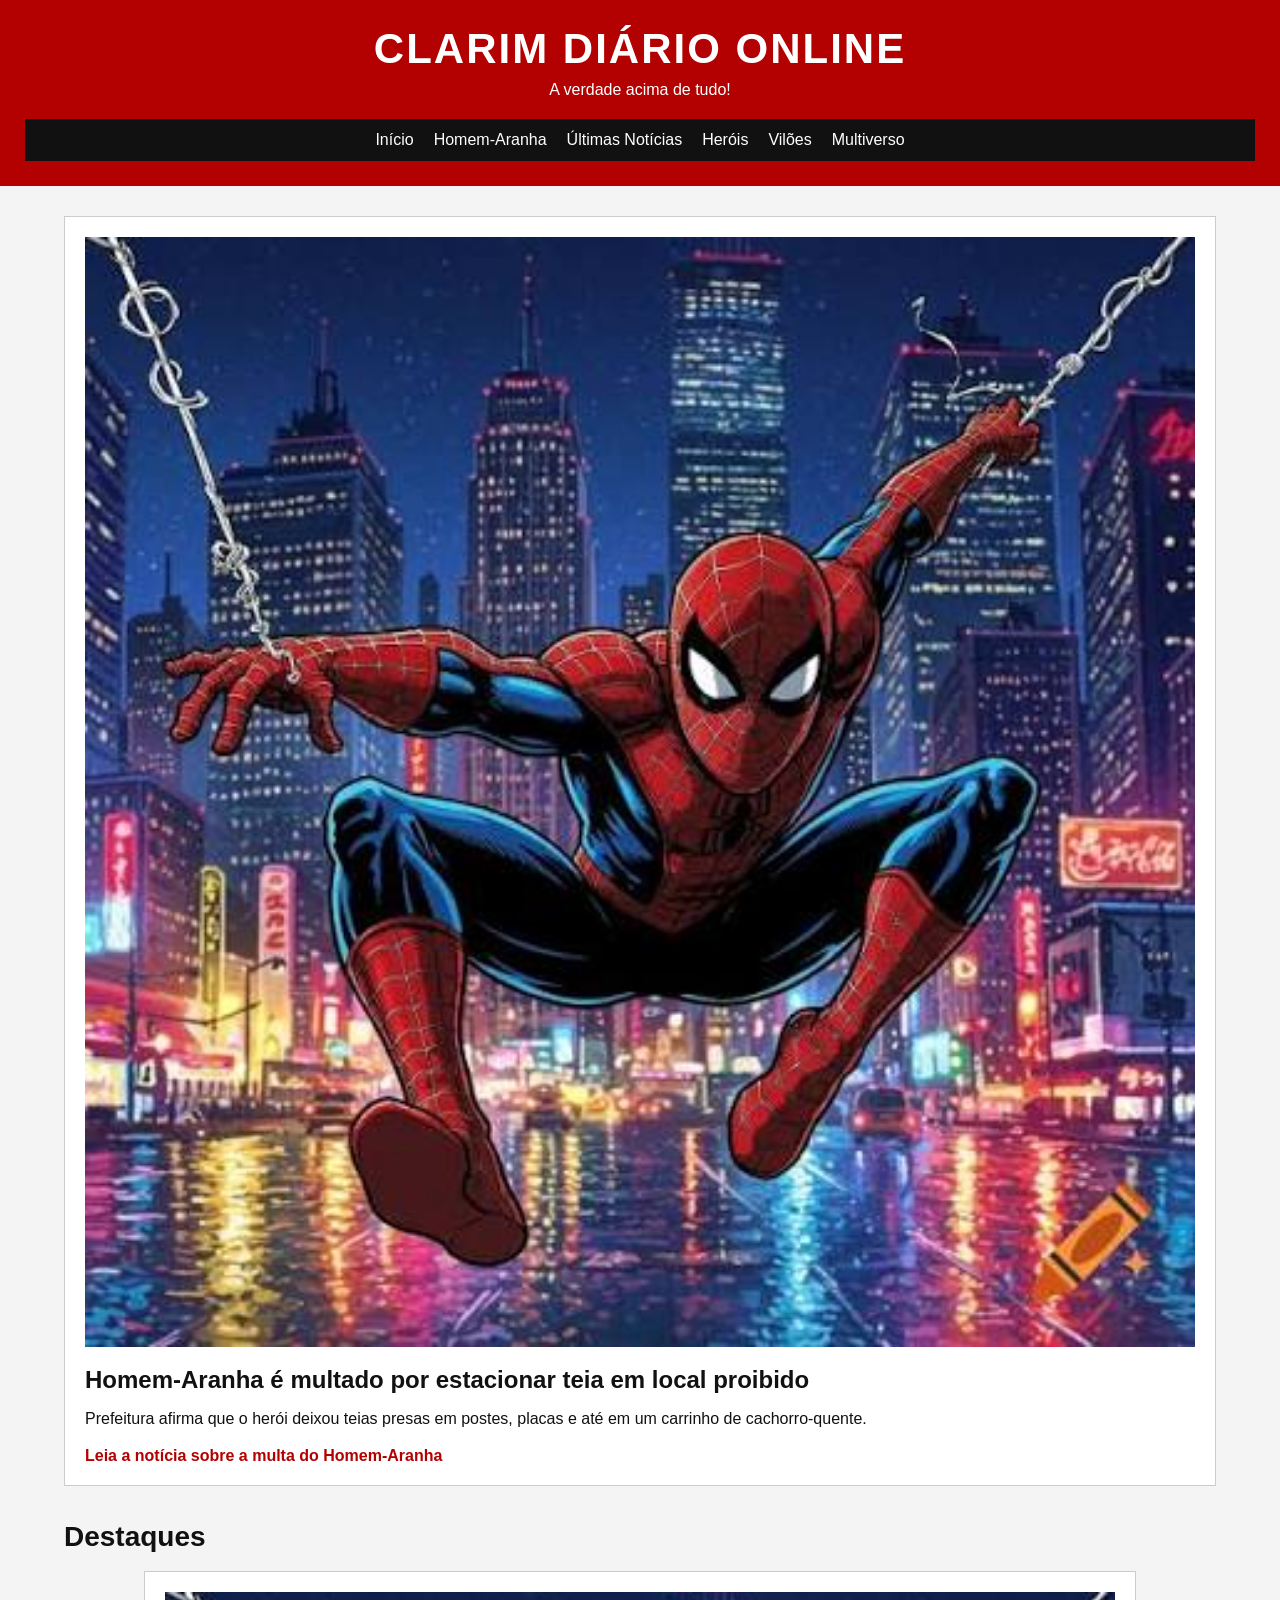
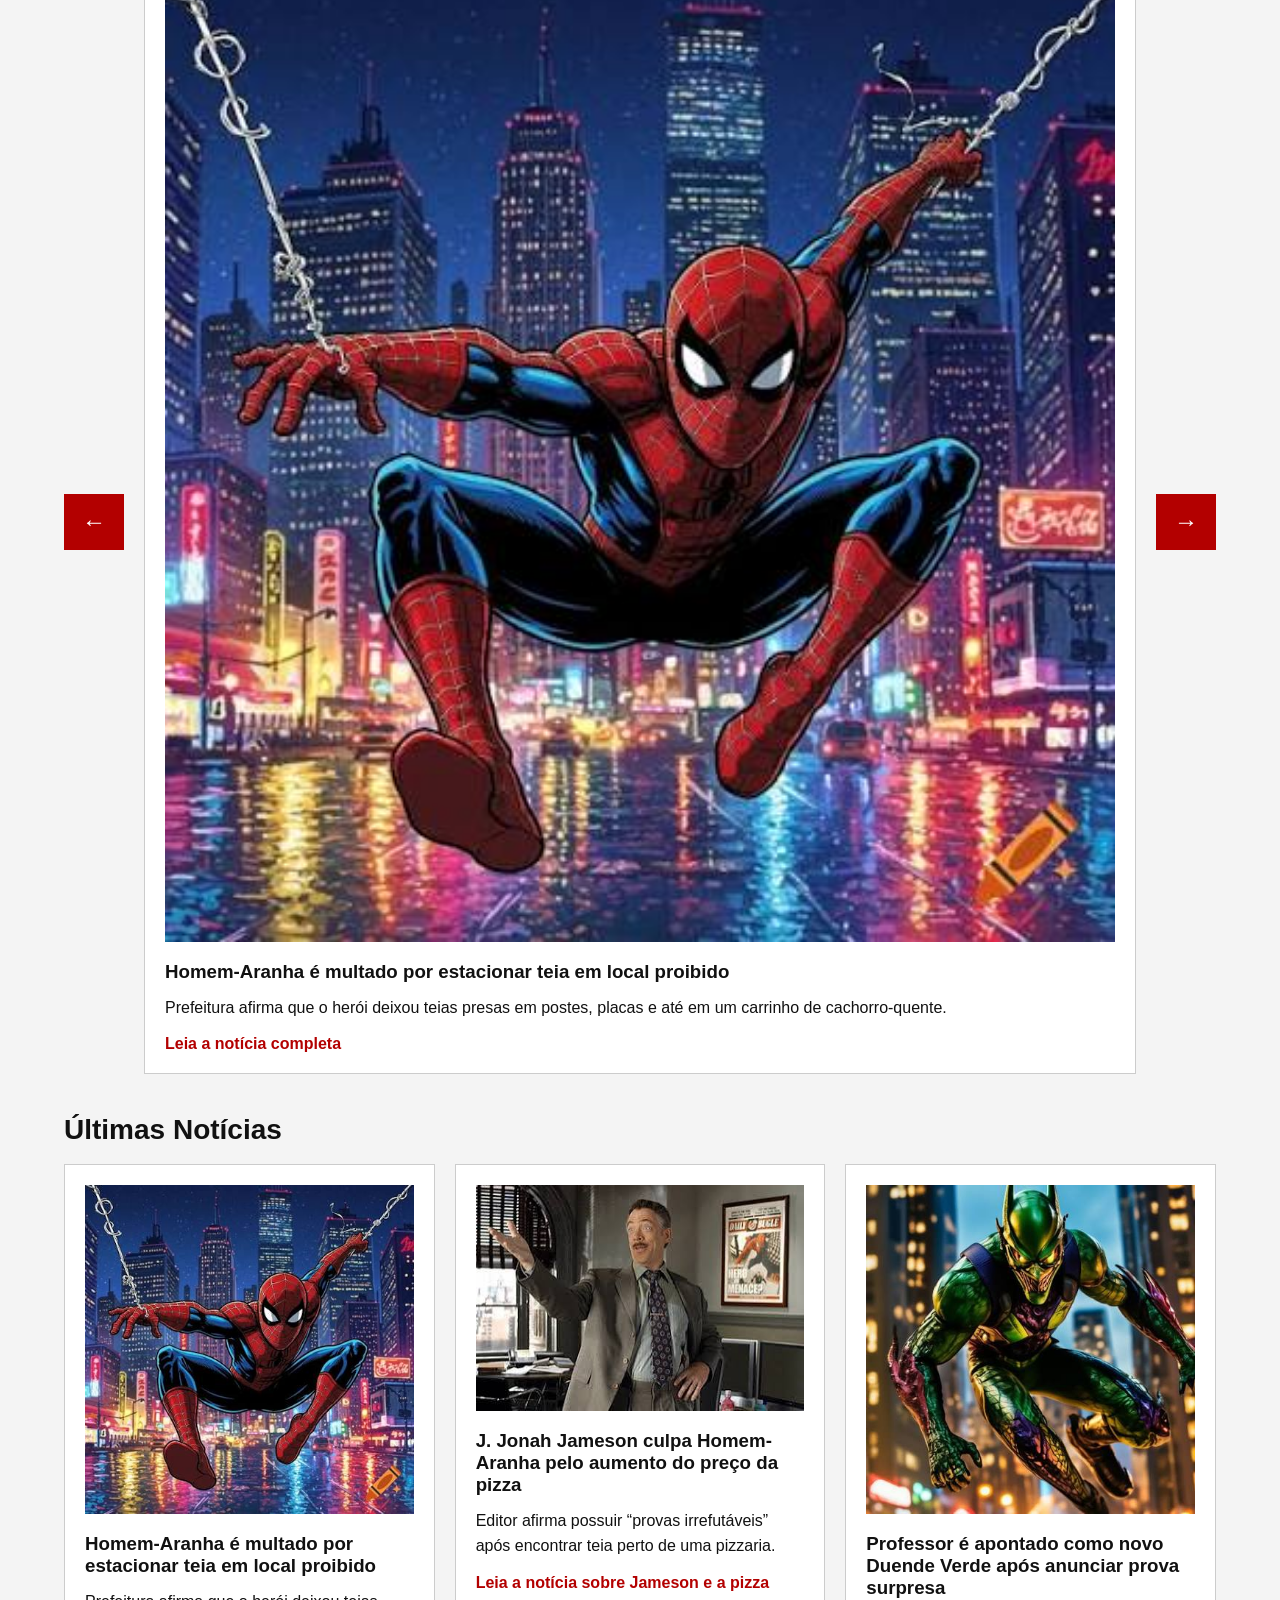
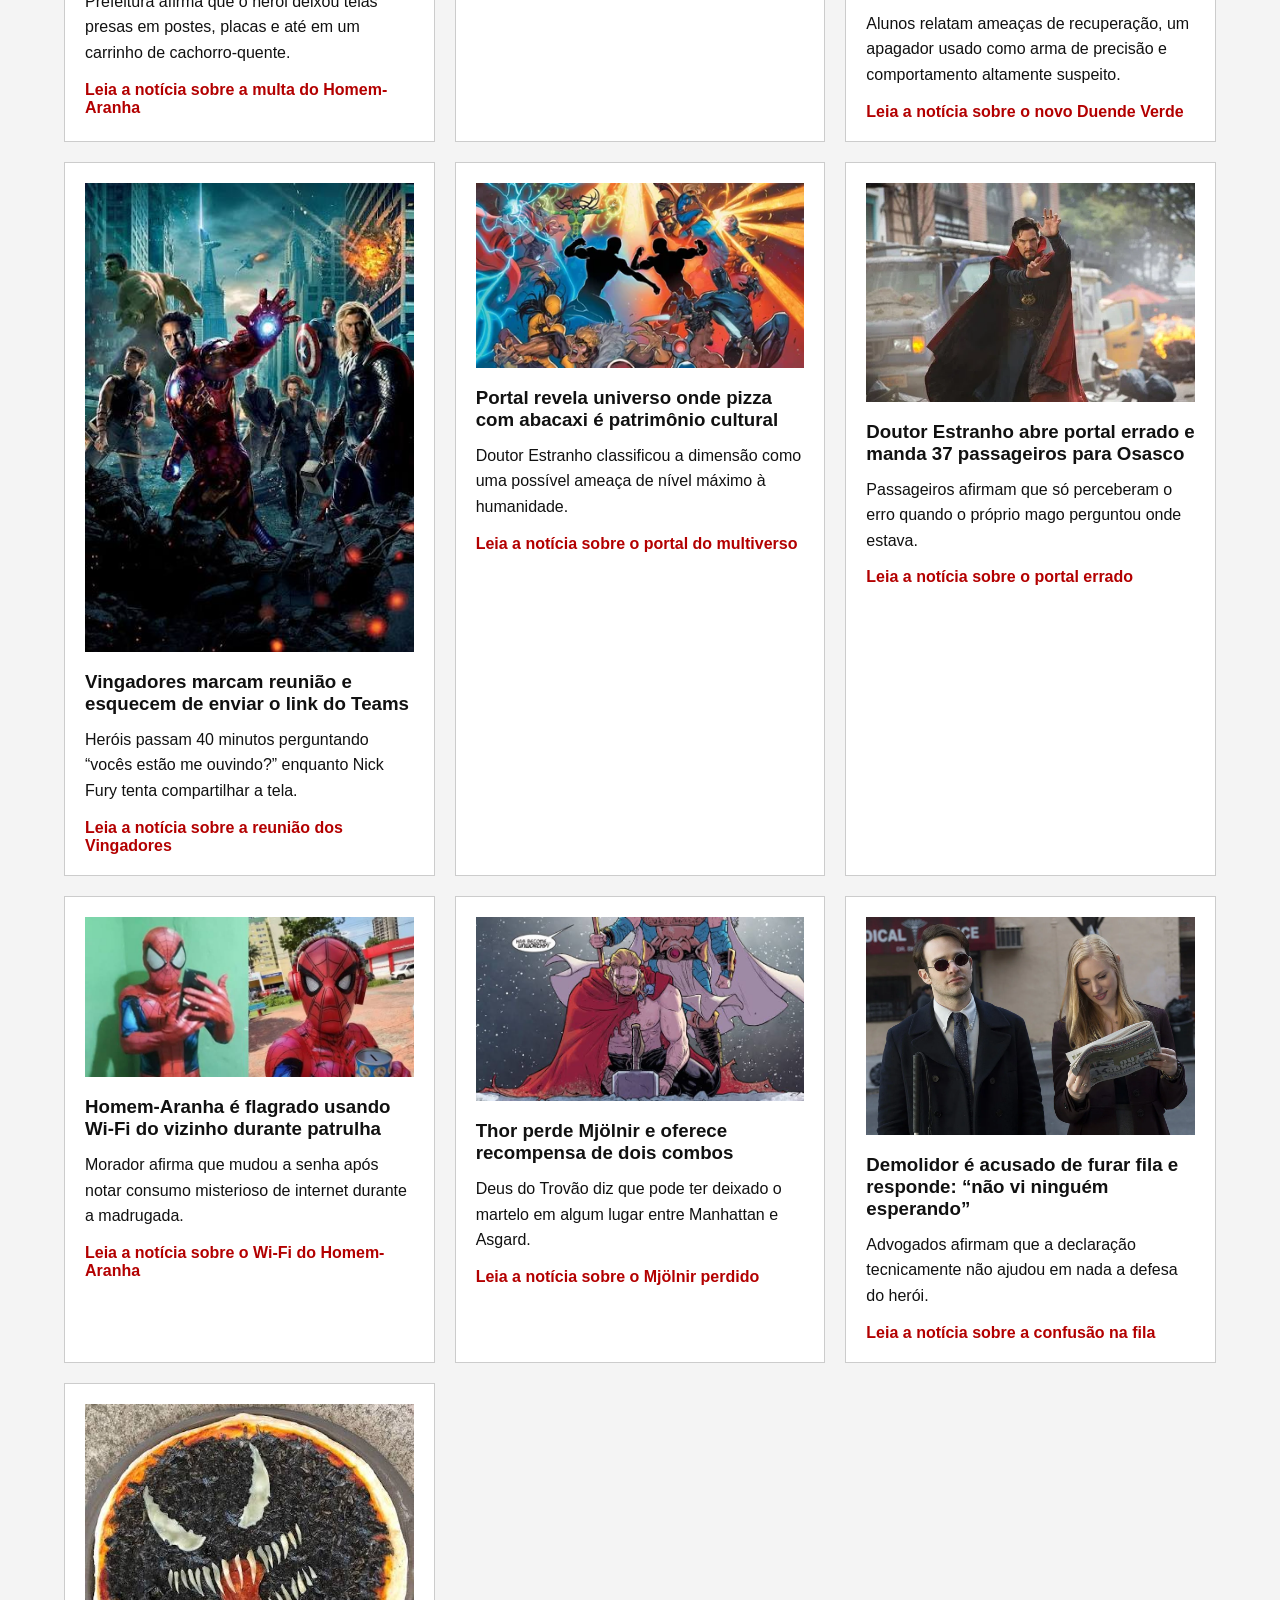
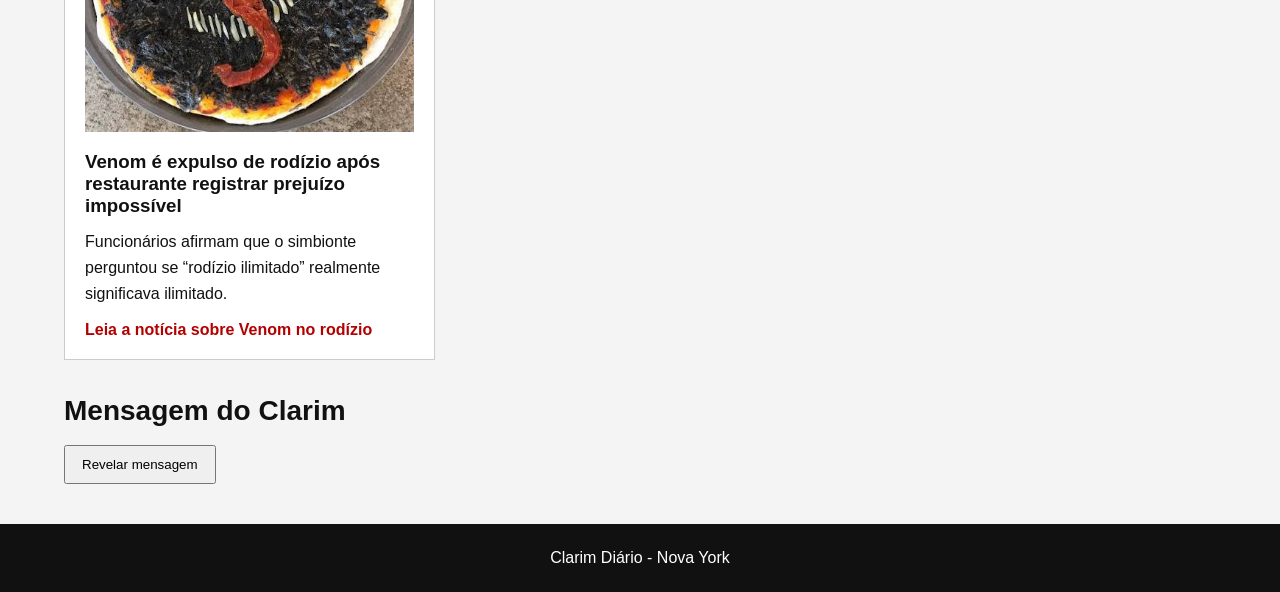
==== index.html @ d0032809 "expandi o portal para 10 noticias e reorganizei a pagina inicial" ====
<!DOCTYPE html>
<html lang="pt-BR">

<head>
    <meta charset="UTF-8">

    <meta name="viewport" content="width=device-width, initial-scale=1.0">

    <title>Clarim Diário | Notícias do Universo Marvel</title>

    <meta
        name="description"
        content="Portal fictício e humorístico de notícias sobre o Homem-Aranha, heróis, vilões e acontecimentos absurdos do universo Marvel."
    >

    <link rel="stylesheet" href="css/estilos.css">
</head>

<body>

    <!-- CABEÇALHO -->
    <header>

        <h1 class="logo-site">CLARIM DIÁRIO</h1>

        <p>A verdade acima de tudo!</p>

        <button
            id="botao-menu"
            aria-expanded="false"
            aria-controls="menu-principal"
        >
            ☰ Menu
        </button>

        <nav id="menu-principal">
            <a href="index.html">Início</a>
            <a href="#homem-aranha">Homem-Aranha</a>
            <a href="#noticias-secundarias">Últimas Notícias</a>
            <a href="#herois">Heróis</a>
            <a href="#viloes">Vilões</a>
            <a href="#multiverso">Multiverso</a>
        </nav>

    </header>


    <!-- CONTEÚDO PRINCIPAL -->
    <main>

        <!-- NOTÍCIA PRINCIPAL -->
        <section id="homem-aranha">

            <article>

                <img
                    src="img/homem-aranha.jpg"
                    alt="Homem-Aranha em Nova York"
                >

                <h2>
                    Homem-Aranha é multado por estacionar teia em local proibido
                </h2>

                <p>
                    Prefeitura afirma que o herói deixou teias presas em postes,
                    placas e até em um carrinho de cachorro-quente.
                </p>

                <a href="noticia1.html">
                    Leia a notícia sobre a multa do Homem-Aranha
                </a>

            </article>

        </section>


        <!-- CARROSSEL -->
        <section id="carrossel">

            <h2>Destaques</h2>

            <div class="carrossel-container">

                <button
                    id="botao-anterior"
                    aria-label="Notícia anterior"
                >
                    ←
                </button>

                <article id="carrossel-noticia">

                    <img
                        id="carrossel-imagem"
                        src="img/homem-aranha.jpg"
                        alt="Homem-Aranha em Nova York"
                    >

                    <h3 id="carrossel-titulo">
                        Homem-Aranha é multado por estacionar teia em local proibido
                    </h3>

                    <p id="carrossel-resumo">
                        Prefeitura afirma que o herói deixou teias presas em postes,
                        placas e até em um carrinho de cachorro-quente.
                    </p>

                    <a
                        id="carrossel-link"
                        href="noticia1.html"
                    >
                        Leia a notícia completa
                    </a>

                </article>

                <button
                    id="botao-proximo"
                    aria-label="Próxima notícia"
                >
                    →
                </button>

            </div>

        </section>


        <!-- NOTÍCIAS SECUNDÁRIAS -->
        <section id="noticias-secundarias">

            <h2>Últimas Notícias</h2>

            <div class="cards-noticias">

                <!-- NOTÍCIA 1 -->
                <article>

                    <img
                        src="img/homem-aranha.jpg"
                        alt="Homem-Aranha em Nova York"
                    >

                    <h3>
                        Homem-Aranha é multado por estacionar teia em local proibido
                    </h3>

                    <p>
                        Prefeitura afirma que o herói deixou teias presas em postes,
                        placas e até em um carrinho de cachorro-quente.
                    </p>

                    <a href="noticia1.html">
                        Leia a notícia sobre a multa do Homem-Aranha
                    </a>

                </article>


                <!-- NOTÍCIA 2 -->
                <article>

                    <img
                        src="img/jameson.jpg"
                        alt="J. Jonah Jameson no Clarim Diário"
                    >

                    <h3>
                        J. Jonah Jameson culpa Homem-Aranha pelo aumento do preço da pizza
                    </h3>

                    <p>
                        Editor afirma possuir “provas irrefutáveis” após encontrar
                        teia perto de uma pizzaria.
                    </p>

                    <a href="noticia2.html">
                        Leia a notícia sobre Jameson e a pizza
                    </a>

                </article>


                <!-- NOTÍCIA 3 -->
                <article>

                    <img
                        src="img/vilao.jpg"
                        alt="Professor caracterizado de forma humorística como vilão"
                    >

                    <h3>
                        Professor é apontado como novo Duende Verde após anunciar prova surpresa
                    </h3>

                    <p>
                        Alunos relatam ameaças de recuperação, um apagador usado como
                        arma de precisão e comportamento altamente suspeito.
                    </p>

                    <a href="noticia3.html">
                        Leia a notícia sobre o novo Duende Verde
                    </a>

                </article>


                <!-- NOTÍCIA 4 -->
                <article>

                    <img
                        src="img/herois.jpg"
                        alt="Grupo de heróis reunidos"
                    >

                    <h3>
                        Vingadores marcam reunião e esquecem de enviar o link do Teams
                    </h3>

                    <p>
                        Heróis passam 40 minutos perguntando “vocês estão me ouvindo?”
                        enquanto Nick Fury tenta compartilhar a tela.
                    </p>

                    <a href="noticia4.html">
                        Leia a notícia sobre a reunião dos Vingadores
                    </a>

                </article>


                <!-- NOTÍCIA 5 -->
                <article>

                    <img
                        src="img/multiverso.jpg"
                        alt="Portal dimensional surgindo em Nova York"
                    >

                    <h3>
                        Portal revela universo onde pizza com abacaxi é patrimônio cultural
                    </h3>

                    <p>
                        Doutor Estranho classificou a dimensão como uma possível ameaça
                        de nível máximo à humanidade.
                    </p>

                    <a href="noticia5.html">
                        Leia a notícia sobre o portal do multiverso
                    </a>

                </article>


                <!-- NOTÍCIA 6 -->
                <article>

                    <img
                        src="img/doutor-estranho.jpg"
                        alt="Doutor Estranho abrindo um portal"
                    >

                    <h3>
                        Doutor Estranho abre portal errado e manda 37 passageiros para Osasco
                    </h3>

                    <p>
                        Passageiros afirmam que só perceberam o erro quando o próprio
                        mago perguntou onde estava.
                    </p>

                    <a href="noticia6.html">
                        Leia a notícia sobre o portal errado
                    </a>

                </article>


                <!-- NOTÍCIA 7 -->
                <article>

                    <img
                        src="img/homem-aranha-wifi.jpg"
                        alt="Homem-Aranha usando um celular"
                    >

                    <h3>
                        Homem-Aranha é flagrado usando Wi-Fi do vizinho durante patrulha
                    </h3>

                    <p>
                        Morador afirma que mudou a senha após notar consumo misterioso
                        de internet durante a madrugada.
                    </p>

                    <a href="noticia7.html">
                        Leia a notícia sobre o Wi-Fi do Homem-Aranha
                    </a>

                </article>


                <!-- NOTÍCIA 8 -->
                <article>

                    <img
                        src="img/thor.jpg"
                        alt="Thor procurando seu martelo"
                    >

                    <h3>
                        Thor perde Mjölnir e oferece recompensa de dois combos
                    </h3>

                    <p>
                        Deus do Trovão diz que pode ter deixado o martelo em algum lugar
                        entre Manhattan e Asgard.
                    </p>

                    <a href="noticia8.html">
                        Leia a notícia sobre o Mjölnir perdido
                    </a>

                </article>


                <!-- NOTÍCIA 9 -->
                <article>

                    <img
                        src="img/demolidor.jpg"
                        alt="Demolidor em uma rua de Nova York"
                    >

                    <h3>
                        Demolidor é acusado de furar fila e responde:
                        “não vi ninguém esperando”
                    </h3>

                    <p>
                        Advogados afirmam que a declaração tecnicamente não ajudou
                        em nada a defesa do herói.
                    </p>

                    <a href="noticia9.html">
                        Leia a notícia sobre a confusão na fila
                    </a>

                </article>


                <!-- NOTÍCIA 10 -->
                <article>

                    <img
                        src="img/venom.jpg"
                        alt="Venom em um restaurante"
                    >

                    <h3>
                        Venom é expulso de rodízio após restaurante registrar prejuízo impossível
                    </h3>

                    <p>
                        Funcionários afirmam que o simbionte perguntou se
                        “rodízio ilimitado” realmente significava ilimitado.
                    </p>

                    <a href="noticia10.html">
                        Leia a notícia sobre Venom no rodízio
                    </a>

                </article>

            </div>

        </section>



        <!-- MENSAGEM SECRETA -->
        <section id="mensagem-secreta">

            <h2>Mensagem do Clarim</h2>

            <button id="botao-secreto">
                Revelar mensagem
            </button>

            <p id="texto-secreto" class="escondido">
                J. Jonah Jameson ainda acredita que o Homem-Aranha é culpado por tudo.
            </p>

        </section>

    </main>


    <!-- RODAPÉ -->
    <footer>

        <p>Clarim Diário - Nova York</p>

    </footer>


    <!-- JAVASCRIPT -->
    <script src="js/script.js"></script>

</body>

</html>
---- css/estilos.css ----
/* RESET */
* {
    margin: 0;
    padding: 0;
    box-sizing: border-box;
}


/* ROLAGEM SUAVE */
html {
    scroll-behavior: smooth;
}


/* CORPO */
body {
    font-family: Arial, Helvetica, sans-serif;
    background-color: #f4f4f4;
    color: #111111;
}


/* CABEÇALHO */
header {
    background-color: #b30000;
    color: white;
    padding: 25px;
    text-align: center;
}


/* LOGO */
.logo-site {
    font-size: 42px;
    font-weight: bold;
    letter-spacing: 2px;
    transition: 0.3s;
}


/* EFEITO DO LOGO */
.logo-destaque {
    transform: scale(1.08);
    text-shadow: 3px 3px 0 #000000;
}


/* SLOGAN */
header p {
    margin-top: 8px;
}


/* MENU */
nav {
    margin-top: 20px;
    background-color: #111111;
    padding: 12px;

    display: flex;
    justify-content: center;
    gap: 20px;
    flex-wrap: wrap;
}


/* LINKS DO MENU */
nav a {
    color: white;
    text-decoration: none;
}


/* HOVER */
nav a:hover {
    text-decoration: underline;
}


/* BOTÃO MENU MOBILE */
#botao-menu {
    display: none;
    background-color: #111111;
    color: white;
    border: none;
    padding: 10px 16px;
    margin: 20px auto 0;
    cursor: pointer;
    font-size: 16px;
}


/* CONTEÚDO PRINCIPAL */
main {
    width: 90%;
    max-width: 1200px;
    margin: 30px auto;
}


/* SEÇÕES */
section {
    margin-bottom: 35px;
    scroll-margin-top: 20px;
}


/* TÍTULOS */
section > h2 {
    margin-bottom: 18px;
    font-size: 28px;
}


h2,
h3 {
    margin-bottom: 12px;
}


/* ARTIGOS */
article {
    background-color: white;
    padding: 20px;
    margin-bottom: 25px;
    border: 1px solid #cccccc;
}


/* IMAGENS */
article img {
    width: 100%;
    height: auto;
    margin-bottom: 15px;
}


/* PARÁGRAFOS */
article p {
    margin-bottom: 15px;
    line-height: 1.6;
}


/* LINKS */
article a {
    color: #b30000;
    font-weight: bold;
    text-decoration: none;
}


article a:hover {
    text-decoration: underline;
}


/* FOCO ACESSÍVEL */
a:focus,
button:focus {
    outline: 3px solid #ffcc00;
    outline-offset: 3px;
}


/* CARDS */
.cards-noticias {
    display: grid;
    grid-template-columns: repeat(3, 1fr);
    gap: 20px;
}


.cards-noticias article {
    margin-bottom: 0;
}


/* CARROSSEL */
#carrossel {
    margin-bottom: 40px;
}


.carrossel-container {
    display: flex;
    align-items: center;
    gap: 20px;
}


#carrossel-noticia {
    flex: 1;
    margin-bottom: 0;
}


#botao-anterior,
#botao-proximo {
    background-color: #b30000;
    color: white;
    border: none;
    padding: 14px 18px;
    font-size: 24px;
    cursor: pointer;
}


#botao-anterior:hover,
#botao-proximo:hover {
    background-color: #7a0000;
}


/* MENSAGEM SECRETA */
.escondido {
    display: none;
}


#botao-secreto {
    padding: 10px 16px;
    cursor: pointer;
}


/* ASIDE */
aside {
    background-color: white;
    padding: 20px;
    border-left: 5px solid #b30000;
    margin-bottom: 25px;
}


aside a {
    color: #003b7a;
    text-decoration: none;
    line-height: 2;
}


aside a:hover {
    text-decoration: underline;
}


/* RODAPÉ */
footer {
    background-color: #111111;
    color: white;
    text-align: center;
    padding: 25px;
    margin-top: 40px;
}


/* TABLET */
@media (max-width: 900px) {

    .cards-noticias {
        grid-template-columns: repeat(2, 1fr);
    }

}


/* CELULAR */
@media (max-width: 600px) {

    .logo-site {
        font-size: 30px;
    }

    #botao-menu {
        display: block;
    }

    #menu-principal {
        display: none;
        flex-direction: column;
        align-items: center;
    }

    #menu-principal.menu-aberto {
        display: flex;
    }

    .cards-noticias {
        grid-template-columns: 1fr;
    }

    main {
        width: 95%;
    }

    .carrossel-container {
        flex-direction: column;
        align-items: stretch;
        gap: 8px;
    }

    #carrossel-noticia {
        width: 100%;
    }

    #botao-anterior,
    #botao-proximo {
        width: 100%;
        padding: 10px;
        font-size: 18px;
    }

}
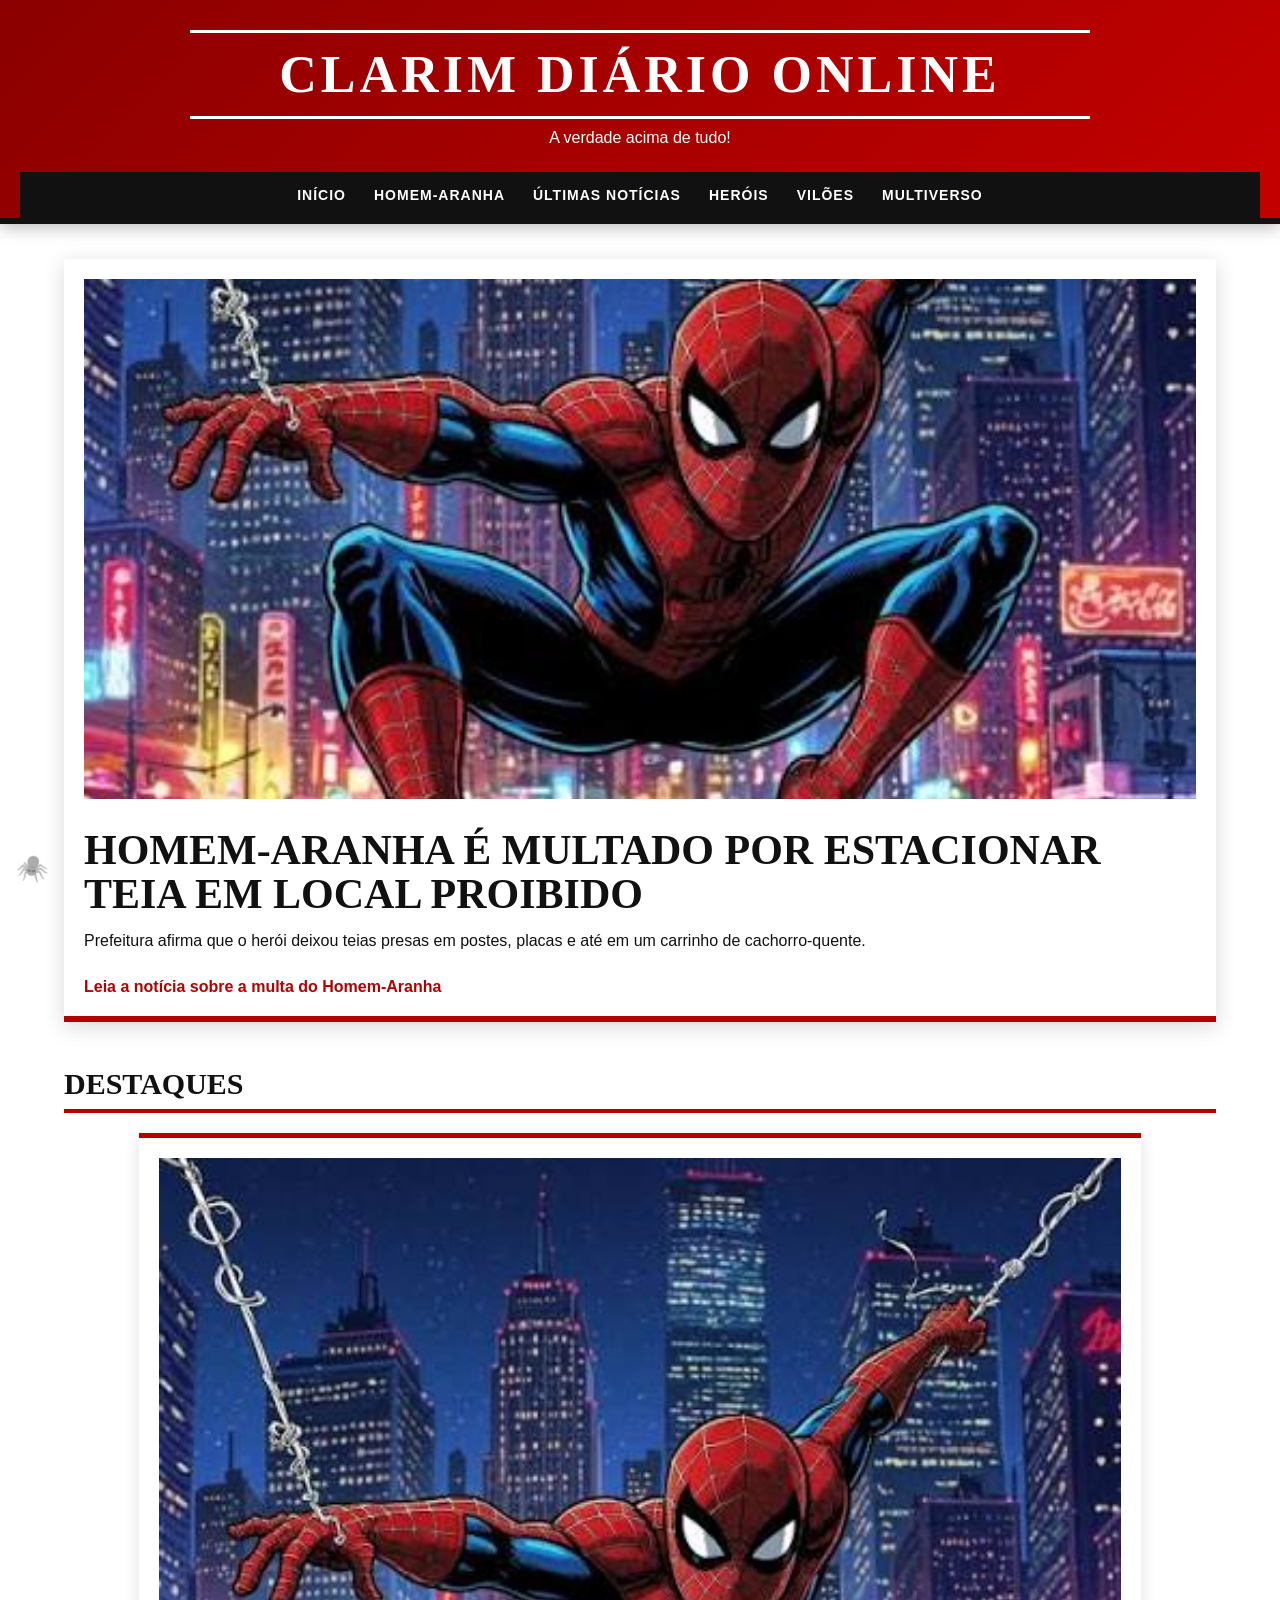
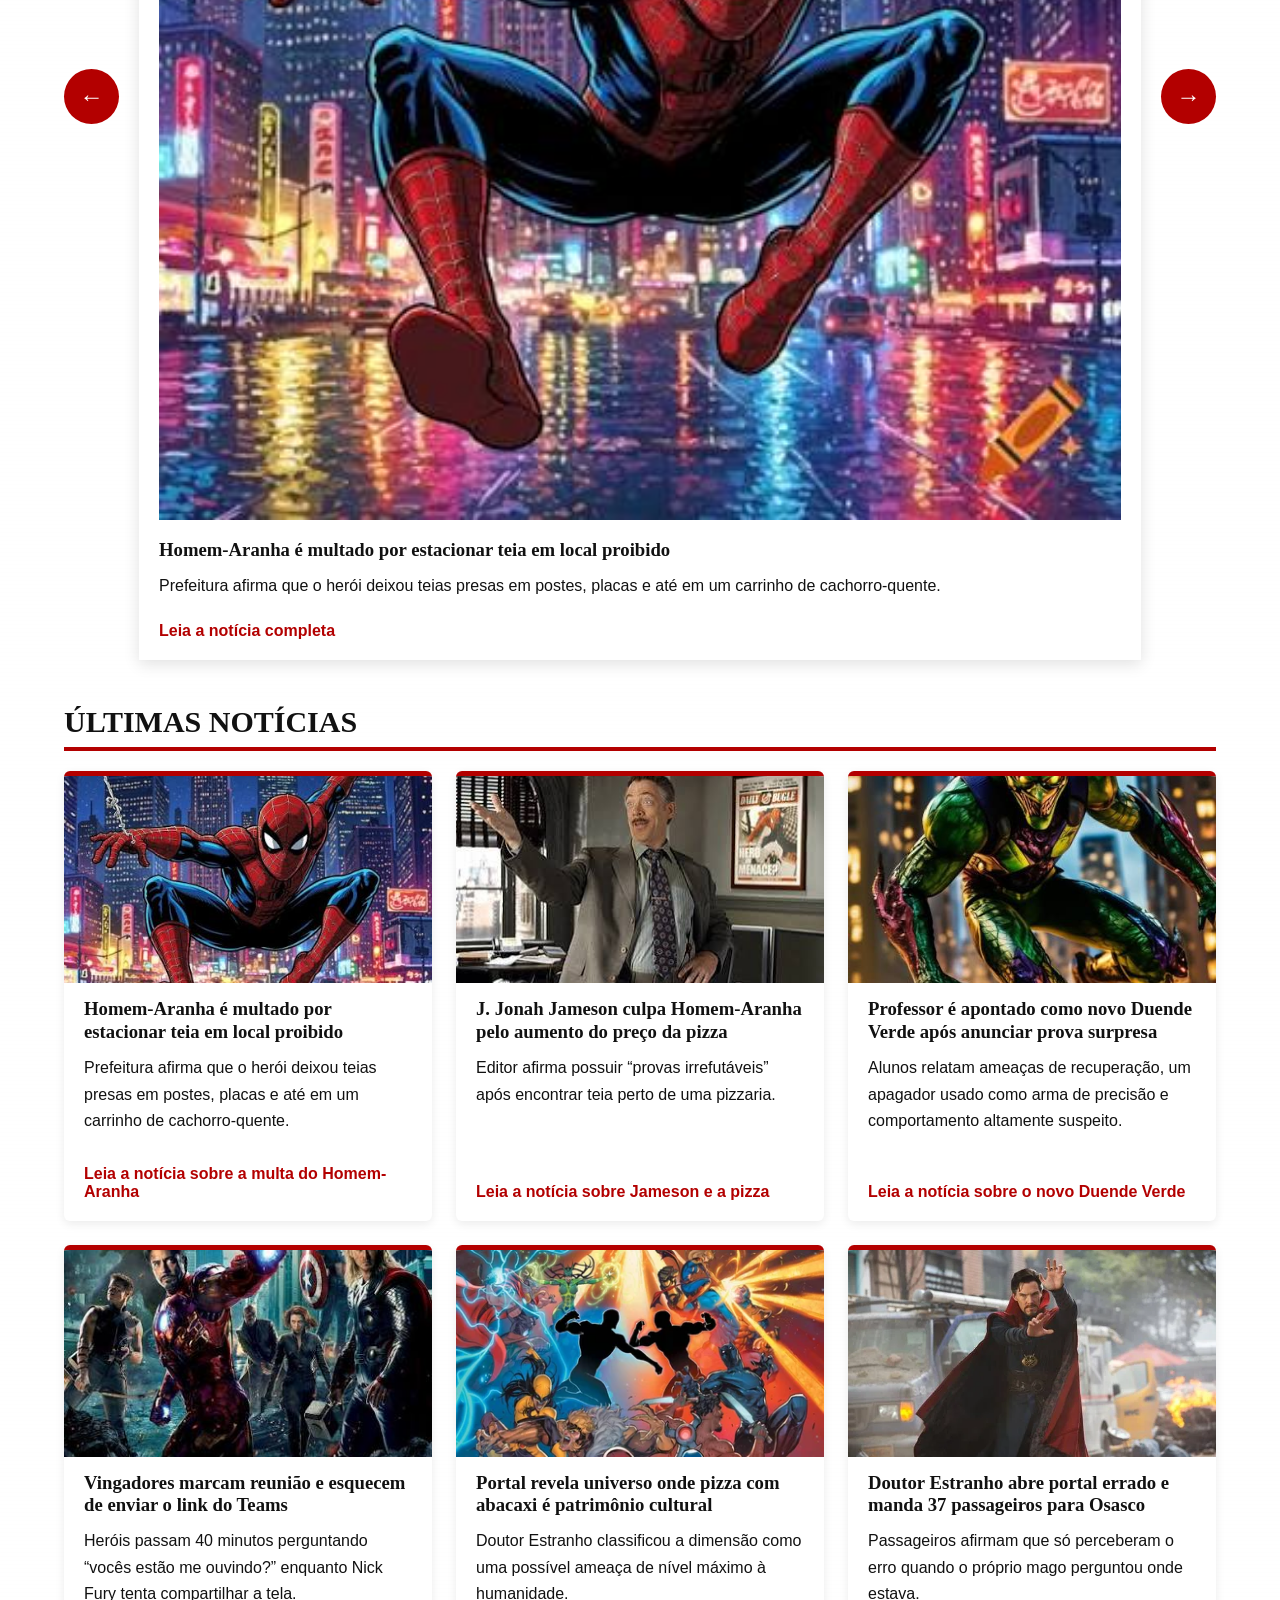
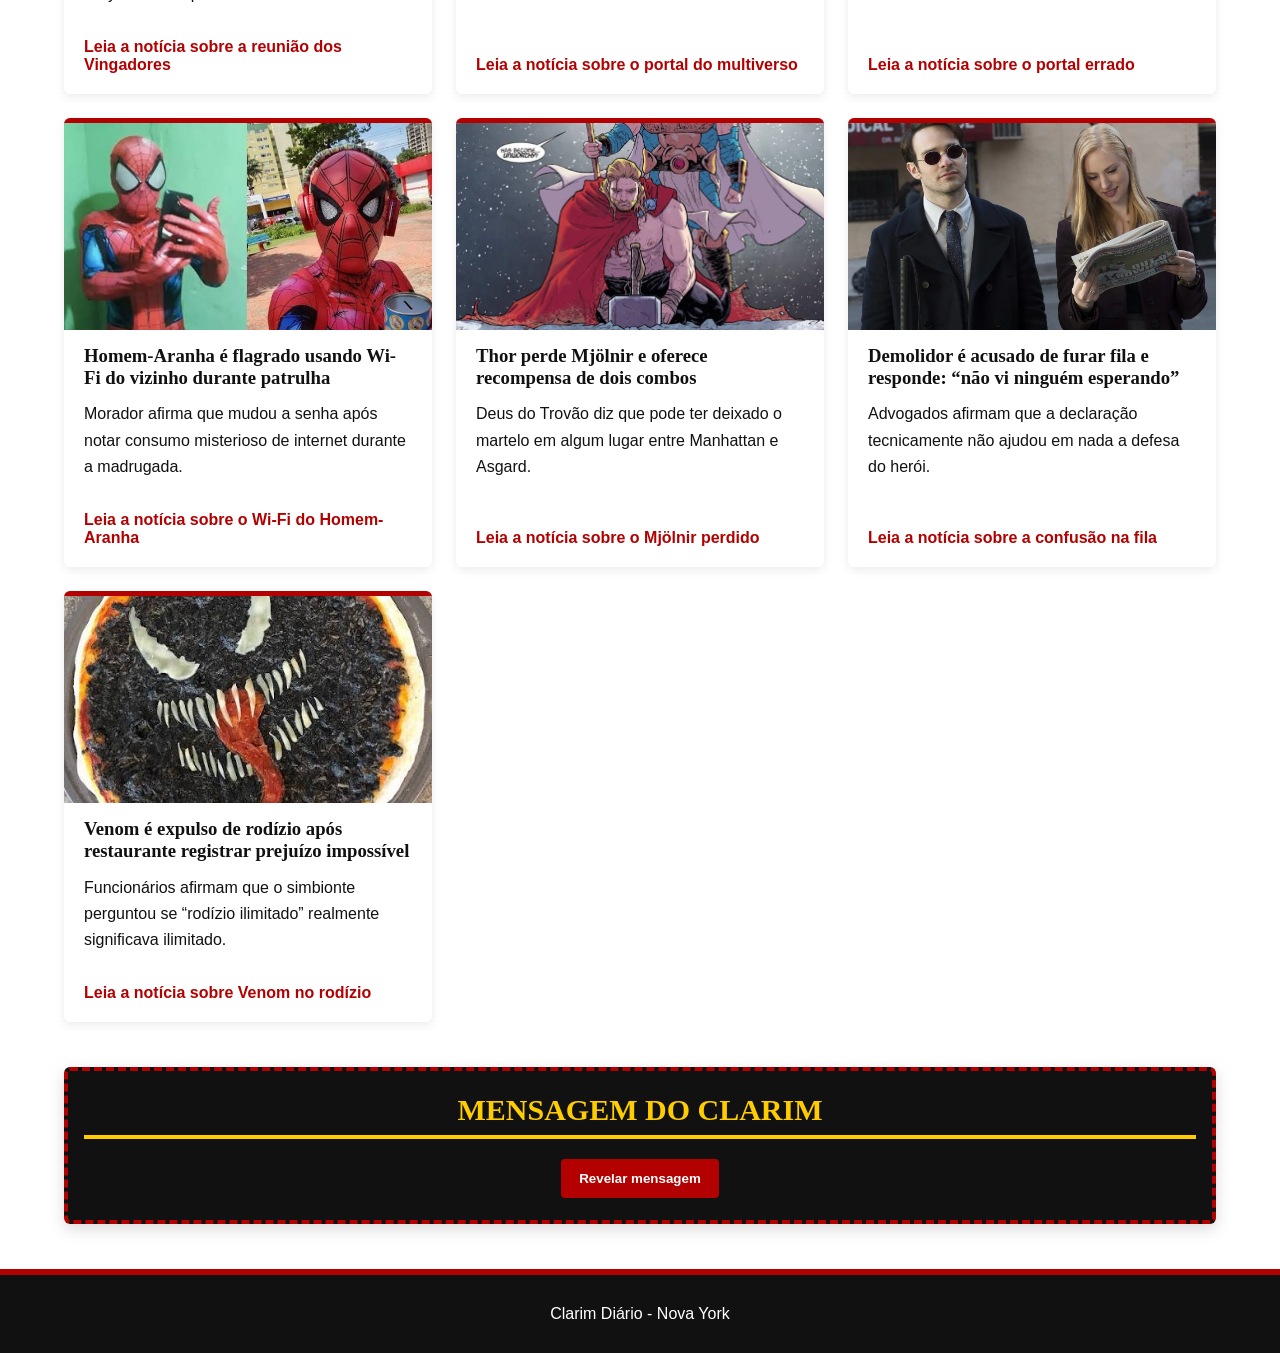
==== commit 04d5c3f5: "aprimorei o menu responsivo e cria easter eggs" ====
--- a/index.html
+++ b/index.html
@@ -184,8 +184,7 @@
 
 
                 <!-- NOTÍCIA 3 -->
-                <article>
-
+                <article id="viloes">
                     <img
                         src="img/vilao.jpg"
                         alt="Professor caracterizado de forma humorística como vilão"
@@ -208,7 +207,7 @@
 
 
                 <!-- NOTÍCIA 4 -->
-                <article>
+                <article id="herois">
 
                     <img
                         src="img/herois.jpg"
@@ -232,7 +231,7 @@
 
 
                 <!-- NOTÍCIA 5 -->
-                <article>
+                <article id="multiverso">
 
                     <img
                         src="img/multiverso.jpg"
@@ -378,7 +377,6 @@
             </div>
 
         </section>
-
 
 
         <!-- MENSAGEM SECRETA -->
@@ -406,9 +404,40 @@
 
     </footer>
 
-
-    <!-- JAVASCRIPT -->
-    <script src="js/script.js"></script>
+   <div id="plantao-clarim" class="plantao-escondido" role="status" aria-live="polite"></div>
+</div>
+
+  <button id="aranha-secreta" aria-label="Aranha misteriosa">
+    🕷️
+</button>
+
+<div id="easter-corrida" class="easter-escondido">
+
+    <div class="alerta-easter">
+        ⚠ PERIGO NO CLARIM!
+    </div>
+
+    <img
+        id="paulo-aranha"
+        src="img/paulo-aranha.png"
+        alt="Homem-Aranha correndo"
+    >
+
+    <div id="duende-wrapper">
+      <img
+        id="professor-duende"
+        src="img/professor-duende..png"
+        alt="Duende Verde perseguindo"
+      >
+
+    <div id="balao-duende">
+        PETRIT, VOLTA AQUI!
+    </div>
+</div>
+</div>
+
+<!-- JAVASCRIPT -->
+<script src="js/script.js"></script>
 
 </body>
 
--- a/css/estilos.css
+++ b/css/estilos.css
@@ -12,54 +12,105 @@
 }
 
 
-/* CORPO */
+/* CORPO DA PÁGINA */
 body {
     font-family: Arial, Helvetica, sans-serif;
-    background-color: #f4f4f4;
+
+    background:
+        linear-gradient(
+            rgba(255, 255, 255, 0.94),
+            rgba(255, 255, 255, 0.94)
+        ),
+        repeating-linear-gradient(
+            0deg,
+            #eeeeee 0,
+            #eeeeee 1px,
+            transparent 1px,
+            transparent 4px
+        );
+
     color: #111111;
 }
 
 
 /* CABEÇALHO */
 header {
-    background-color: #b30000;
+    background: linear-gradient(
+        135deg,
+        #8b0000,
+        #c40000
+    );
+
     color: white;
-    padding: 25px;
+
+    padding: 30px 20px 0;
+
     text-align: center;
-}
-
-
-/* LOGO */
+
+    border-bottom: 6px solid #111111;
+
+    box-shadow: 0 4px 15px rgba(0, 0, 0, 0.25);
+}
+
+
+/* LOGO DO SITE */
 .logo-site {
-    font-size: 42px;
-    font-weight: bold;
-    letter-spacing: 2px;
-    transition: 0.3s;
-}
-
-
-/* EFEITO DO LOGO */
+    font-family: Georgia, "Times New Roman", serif;
+
+    font-size: 52px;
+
+    font-weight: 900;
+
+    letter-spacing: 4px;
+
+    text-transform: uppercase;
+
+    border-top: 3px solid white;
+    border-bottom: 3px solid white;
+
+    padding: 12px 0;
+
+    margin: 0 auto;
+
+    max-width: 900px;
+
+    transition:
+        transform 0.3s ease,
+        text-shadow 0.3s ease;
+}
+
+
+/* EFEITO DO LOGO PELO JAVASCRIPT */
 .logo-destaque {
     transform: scale(1.08);
-    text-shadow: 3px 3px 0 #000000;
+
+    text-shadow:
+        3px 3px 0 #000000;
 }
 
 
 /* SLOGAN */
 header p {
-    margin-top: 8px;
+    margin-top: 10px;
 }
 
 
 /* MENU */
 nav {
-    margin-top: 20px;
+    margin-top: 25px;
+
     background-color: #111111;
-    padding: 12px;
+
+    padding: 15px;
 
     display: flex;
+
     justify-content: center;
-    gap: 20px;
+
+    align-items: center;
+
+    gap: 28px;
+
     flex-wrap: wrap;
 }
 
@@ -67,53 +118,111 @@
 /* LINKS DO MENU */
 nav a {
     color: white;
+
     text-decoration: none;
-}
-
-
-/* HOVER */
-nav a:hover {
-    text-decoration: underline;
-}
-
-
-/* BOTÃO MENU MOBILE */
+
+    font-weight: bold;
+
+    text-transform: uppercase;
+
+    font-size: 14px;
+
+    letter-spacing: 1px;
+
+    position: relative;
+}
+
+
+/* LINHA ANIMADA EMBAIXO DO LINK */
+nav a::after {
+    content: "";
+
+    position: absolute;
+
+    left: 0;
+
+    bottom: -5px;
+
+    width: 0;
+
+    height: 2px;
+
+    background-color: #ffcc00;
+
+    transition: width 0.3s ease;
+}
+
+
+nav a:hover::after {
+    width: 100%;
+}
+
+
+/* BOTÃO DO MENU MOBILE */
 #botao-menu {
     display: none;
+
     background-color: #111111;
+
     color: white;
+
     border: none;
+
     padding: 10px 16px;
+
     margin: 20px auto 0;
+
     cursor: pointer;
+
     font-size: 16px;
+
+    font-weight: bold;
+
+    border-radius: 4px;
 }
 
 
 /* CONTEÚDO PRINCIPAL */
 main {
     width: 90%;
+
     max-width: 1200px;
-    margin: 30px auto;
+
+    margin: 35px auto;
 }
 
 
 /* SEÇÕES */
 section {
-    margin-bottom: 35px;
+    margin-bottom: 45px;
+
     scroll-margin-top: 20px;
 }
 
 
-/* TÍTULOS */
+/* TÍTULOS DAS SEÇÕES */
 section > h2 {
-    margin-bottom: 18px;
-    font-size: 28px;
-}
-
-
-h2,
-h3 {
+    font-family: Georgia, "Times New Roman", serif;
+
+    text-transform: uppercase;
+
+    font-size: 30px;
+
+    margin-bottom: 20px;
+
+    padding-bottom: 8px;
+
+    border-bottom: 4px solid #b30000;
+}
+
+
+/* TÍTULOS DOS ARTIGOS */
+article h2,
+article h3 {
+    font-family: Georgia, "Times New Roman", serif;
+
+    line-height: 1.2;
+
     margin-bottom: 12px;
 }
 
@@ -121,16 +230,34 @@
 /* ARTIGOS */
 article {
     background-color: white;
+
     padding: 20px;
+
     margin-bottom: 25px;
-    border: 1px solid #cccccc;
+
+    border: 1px solid #dddddd;
+
+    transition:
+        transform 0.3s ease,
+        box-shadow 0.3s ease;
+}
+
+
+/* HOVER DOS ARTIGOS */
+article:hover {
+    transform: translateY(-5px);
+
+    box-shadow:
+        0 8px 20px rgba(0, 0, 0, 0.15);
 }
 
 
 /* IMAGENS */
 article img {
     width: 100%;
+
     height: auto;
+
     margin-bottom: 15px;
 }
 
@@ -138,20 +265,33 @@
 /* PARÁGRAFOS */
 article p {
     margin-bottom: 15px;
-    line-height: 1.6;
-}
-
-
-/* LINKS */
+
+    line-height: 1.65;
+}
+
+
+/* LINKS DOS ARTIGOS */
 article a {
     color: #b30000;
+
     font-weight: bold;
+
     text-decoration: none;
+
+    display: inline-block;
+
+    margin-top: 8px;
+
+    transition:
+        transform 0.2s ease,
+        color 0.2s ease;
 }
 
 
 article a:hover {
-    text-decoration: underline;
+    transform: translateX(4px);
+
+    color: #7a0000;
 }
 
 
@@ -159,83 +299,265 @@
 a:focus,
 button:focus {
     outline: 3px solid #ffcc00;
+
     outline-offset: 3px;
 }
 
 
-/* CARDS */
+/* =========================
+   NOTÍCIA PRINCIPAL
+========================= */
+
+#homem-aranha article {
+    position: relative;
+
+    overflow: hidden;
+
+    border: none;
+
+    border-bottom: 6px solid #b30000;
+
+    box-shadow:
+        0 5px 20px rgba(0, 0, 0, 0.15);
+}
+
+
+#homem-aranha article img {
+    max-height: 520px;
+
+    object-fit: cover;
+}
+
+
+#homem-aranha article h2 {
+    font-size: 42px;
+
+    line-height: 1.05;
+
+    text-transform: uppercase;
+
+    margin-top: 10px;
+}
+
+
+/* =========================
+   CARDS DAS NOTÍCIAS
+========================= */
+
 .cards-noticias {
     display: grid;
-    grid-template-columns: repeat(3, 1fr);
-    gap: 20px;
+
+    grid-template-columns:
+        repeat(3, 1fr);
+
+    gap: 24px;
 }
 
 
 .cards-noticias article {
     margin-bottom: 0;
-}
-
-
-/* CARROSSEL */
+
+    border: none;
+
+    border-top: 5px solid #b30000;
+
+    border-radius: 6px;
+
+    box-shadow:
+        0 3px 10px rgba(0, 0, 0, 0.08);
+
+    overflow: hidden;
+
+    display: flex;
+
+    flex-direction: column;
+}
+
+
+/* IMAGEM DOS CARDS */
+.cards-noticias article img {
+    width: calc(100% + 40px);
+
+    margin-left: -20px;
+
+    margin-top: -20px;
+
+    aspect-ratio: 16 / 9;
+
+    object-fit: cover;
+}
+
+
+/* LINK NO FINAL DOS CARDS */
+.cards-noticias article a {
+    margin-top: auto;
+
+    padding-top: 15px;
+}
+
+
+/* =========================
+   CARROSSEL
+========================= */
+
 #carrossel {
-    margin-bottom: 40px;
+    margin-bottom: 45px;
 }
 
 
 .carrossel-container {
     display: flex;
+
     align-items: center;
+
     gap: 20px;
 }
 
 
 #carrossel-noticia {
     flex: 1;
+
     margin-bottom: 0;
-}
-
-
+
+    border: none;
+
+    border-top: 5px solid #b30000;
+
+    box-shadow:
+        0 4px 15px rgba(0, 0, 0, 0.12);
+}
+
+
+/* BOTÕES DO CARROSSEL */
 #botao-anterior,
 #botao-proximo {
     background-color: #b30000;
+
     color: white;
+
     border: none;
-    padding: 14px 18px;
+
+    border-radius: 50%;
+
+    width: 55px;
+
+    height: 55px;
+
+    padding: 0;
+
     font-size: 24px;
+
     cursor: pointer;
+
+    display: flex;
+
+    align-items: center;
+
+    justify-content: center;
+
+    flex-shrink: 0;
+
+    transition:
+        transform 0.2s ease,
+        background-color 0.2s ease;
 }
 
 
 #botao-anterior:hover,
 #botao-proximo:hover {
     background-color: #7a0000;
-}
-
-
-/* MENSAGEM SECRETA */
+
+    transform: scale(1.1);
+}
+
+
+/* =========================
+   MENSAGEM SECRETA
+========================= */
+
+#mensagem-secreta {
+    background-color: #111111;
+
+    color: white;
+
+    padding: 30px;
+
+    text-align: center;
+
+    border: 4px dashed #b30000;
+
+    border-radius: 6px;
+
+    box-shadow:
+        0 5px 15px rgba(0, 0, 0, 0.15);
+}
+
+
+#mensagem-secreta h2 {
+    color: #ffcc00;
+
+    border-bottom-color: #ffcc00;
+}
+
+
+/* TEXTO ESCONDIDO */
 .escondido {
     display: none;
 }
 
 
+/* BOTÃO SECRETO */
 #botao-secreto {
-    padding: 10px 16px;
+    background-color: #b30000;
+
+    color: white;
+
+    border: none;
+
+    padding: 12px 18px;
+
     cursor: pointer;
-}
-
-
-/* ASIDE */
+
+    font-weight: bold;
+
+    border-radius: 4px;
+
+    transition:
+        background-color 0.2s ease,
+        transform 0.2s ease;
+}
+
+
+#botao-secreto:hover {
+    background-color: #7a0000;
+
+    transform: scale(1.03);
+}
+
+
+/* =========================
+   ASIDE
+========================= */
+
 aside {
     background-color: white;
+
     padding: 20px;
+
     border-left: 5px solid #b30000;
+
     margin-bottom: 25px;
+
+    box-shadow:
+        0 3px 10px rgba(0, 0, 0, 0.08);
 }
 
 
 aside a {
     color: #003b7a;
+
     text-decoration: none;
+
     line-height: 2;
 }
 
@@ -245,45 +567,111 @@
 }
 
 
-/* RODAPÉ */
+/* =========================
+   RODAPÉ
+========================= */
+
 footer {
     background-color: #111111;
+
     color: white;
+
     text-align: center;
-    padding: 25px;
+
+    padding: 30px 20px;
+
     margin-top: 40px;
-}
-
-
-/* TABLET */
+
+    border-top: 6px solid #b30000;
+}
+
+
+/* =========================
+   TABLET
+========================= */
+
 @media (max-width: 900px) {
 
     .cards-noticias {
-        grid-template-columns: repeat(2, 1fr);
-    }
-
-}
-
-
-/* CELULAR */
+        grid-template-columns:
+            repeat(2, 1fr);
+    }
+
+
+    #homem-aranha article h2 {
+        font-size: 34px;
+    }
+
+}
+
+
+/*  CELULAR */
+
 @media (max-width: 600px) {
 
     .logo-site {
         font-size: 30px;
+        letter-spacing: 2px;
     }
 
     #botao-menu {
         display: block;
+
+        width: 100%;
+        max-width: 394px;
+
+        margin: 20px auto 0;
+
+        background-color: #111111;
+        color: white;
+
+        border: none;
+        border-radius: 6px 6px 0 0;
+
+        padding: 14px 18px;
+
+        font-size: 17px;
+        font-weight: bold;
+
+        cursor: pointer;
     }
 
     #menu-principal {
         display: none;
+
+        width: 100%;
+        max-width: 394px;
+
+        margin: 0 auto;
+
+        background-color: #111111;
+
         flex-direction: column;
-        align-items: center;
+        align-items: stretch;
+
+        gap: 0;
+
+        padding: 0;
     }
 
     #menu-principal.menu-aberto {
         display: flex;
+    }
+
+    #menu-principal a {
+        display: block;
+
+        width: 100%;
+
+        padding: 14px 18px;
+
+        text-align: center;
+
+        border-top: 1px solid #2f2f2f;
+    }
+
+    #menu-principal a:hover {
+        background-color: #1d1d1d;
     }
 
     .cards-noticias {
@@ -297,7 +685,7 @@
     .carrossel-container {
         flex-direction: column;
         align-items: stretch;
-        gap: 8px;
+        gap: 10px;
     }
 
     #carrossel-noticia {
@@ -307,8 +695,549 @@
     #botao-anterior,
     #botao-proximo {
         width: 100%;
-        padding: 10px;
+        height: auto;
+        padding: 12px;
+        border-radius: 4px;
         font-size: 18px;
     }
-
-}
+}
+
+
+    #mensagem-secreta {
+        padding: 22px 16px;
+    }
+
+
+
+#carrossel-noticia {
+    opacity: 1;
+    transform: translateX(0);
+    transition:
+        opacity 0.4s ease,
+        transform 0.4s ease;
+}
+
+#carrossel-noticia.saindo {
+    opacity: 0;
+    transform: translateX(-20px);
+}
+
+#plantao-clarim {
+    position: fixed;
+    right: 20px;
+    bottom: 20px;
+
+    max-width: 360px;
+
+    background-color: #111111;
+    color: white;
+
+    border-left: 6px solid #b30000;
+
+    padding: 18px 20px;
+
+    font-weight: bold;
+    line-height: 1.4;
+
+    box-shadow: 0 8px 25px rgba(0, 0, 0, 0.3);
+
+    z-index: 1000;
+
+    transition:
+        opacity 0.4s ease,
+        transform 0.4s ease;
+}
+
+.plantao-escondido {
+    opacity: 0;
+    transform: translateY(30px);
+    pointer-events: none;
+}
+
+.plantao-visivel {
+    opacity: 1;
+    transform: translateY(0);
+}
+
+/* ========================================
+   EASTER EGG - PERSEGUIÇÃO
+======================================== */
+
+
+/* Aranha escondida no canto */
+
+#aranha-secreta {
+    position: fixed;
+
+    left: 12px;
+    bottom: 12px;
+
+    background: transparent;
+    border: none;
+
+    font-size: 26px;
+
+    padding: 4px;
+
+    cursor: pointer;
+
+    z-index: 2000;
+
+    opacity: 0.55;
+
+    transition:
+        transform 0.2s ease,
+        opacity 0.2s ease;
+}
+
+
+#aranha-secreta:hover {
+    transform: scale(1.35) rotate(12deg);
+    opacity: 1;
+}
+
+
+
+/* ========================================
+   TELA DO EASTER EGG
+======================================== */
+
+#easter-corrida {
+    position: fixed;
+
+    inset: 0;
+
+    background: rgba(0, 0, 0, 0.78);
+
+    z-index: 5000;
+
+    overflow: hidden;
+}
+
+
+.easter-escondido {
+    display: none;
+}
+
+
+.easter-ativo {
+    display: block;
+}
+
+
+
+/* ========================================
+   AVISO
+======================================== */
+
+.alerta-easter {
+    position: absolute;
+
+    top: 12%;
+    left: 50%;
+
+    transform: translateX(-50%);
+
+    width: 100%;
+
+    text-align: center;
+
+    color: white;
+
+    font-family: Georgia, serif;
+
+    font-size: clamp(28px, 6vw, 60px);
+
+    font-weight: bold;
+
+    text-shadow:
+        3px 3px 0 #b30000,
+        -2px -2px 0 #000;
+}
+
+
+
+/* ========================================
+   PAULO / HOMEM-ARANHA
+======================================== */
+
+#paulo-aranha {
+    position: absolute;
+
+    width: 130px;
+
+    left: -180px;
+    bottom: 15%;
+
+    z-index: 2;
+}
+
+
+
+/* ========================================
+   DUENDE VERDE
+======================================== */
+
+#duende-wrapper {
+    position: absolute;
+
+    width: 140px;
+
+    left: -220px;
+    bottom: 10%;
+
+    z-index: 3;
+}
+
+
+#professor-duende {
+    width: 140px;
+
+    display: block;
+}
+
+
+
+/* ========================================
+   BALÃO DO DUENDE
+======================================== */
+
+#balao-duende {
+    position: absolute;
+
+    left: 90px;
+    top: -75px;
+
+    width: 200px;
+
+    background: white;
+    color: #111;
+
+    padding: 12px 15px;
+
+    border: 3px solid #111;
+
+    border-radius: 20px;
+
+    font-family: Arial, sans-serif;
+
+    font-size: 16px;
+    font-weight: bold;
+
+    text-align: center;
+
+    opacity: 0;
+
+    transform: scale(0.6);
+
+    transform-origin: bottom left;
+
+    box-shadow: 4px 4px 0 rgba(0, 0, 0, 0.3);
+}
+
+
+
+/* Pontinha do balão */
+
+#balao-duende::after {
+    content: "";
+
+    position: absolute;
+
+    left: 15px;
+    bottom: -20px;
+
+    border-width: 10px;
+
+    border-style: solid;
+
+    border-color:
+        #111
+        transparent
+        transparent
+        transparent;
+}
+
+
+
+/* ========================================
+   ANIMAÇÕES
+======================================== */
+
+.easter-ativo #paulo-aranha {
+    animation: volta-paulo 5s ease-in-out forwards;
+}
+
+
+.easter-ativo #duende-wrapper {
+    animation: volta-duende 5s ease-in-out 0.45s forwards;
+}
+
+
+.easter-ativo #balao-duende {
+    animation: aparecer-balao 0.4s ease 1.4s forwards;
+}
+
+
+
+/* ========================================
+   CAMINHO DO PAULO
+======================================== */
+
+@keyframes volta-paulo {
+
+    0% {
+        left: -180px;
+        bottom: 15%;
+
+        transform:
+            rotate(0deg)
+            scale(1);
+    }
+
+
+    12% {
+        left: 15%;
+        bottom: 20%;
+
+        transform:
+            rotate(-12deg)
+            scale(1);
+    }
+
+
+    25% {
+        left: 55%;
+        bottom: 65%;
+
+        transform:
+            rotate(15deg)
+            scale(1.05);
+    }
+
+
+    38% {
+        left: 82%;
+        bottom: 55%;
+
+        transform:
+            rotate(25deg)
+            scale(1);
+    }
+
+
+    50% {
+        left: 75%;
+        bottom: 10%;
+
+        transform:
+            rotate(-15deg)
+            scale(1.05);
+    }
+
+
+    62% {
+        left: 35%;
+        bottom: 8%;
+
+        transform:
+            rotate(-25deg)
+            scale(1);
+    }
+
+
+    74% {
+        left: 10%;
+        bottom: 50%;
+
+        transform:
+            rotate(20deg)
+            scale(1.05);
+    }
+
+
+    86% {
+        left: 55%;
+        bottom: 72%;
+
+        transform:
+            rotate(-15deg)
+            scale(1);
+    }
+
+
+    100% {
+        left: 110%;
+        bottom: 25%;
+
+        transform:
+            rotate(0deg)
+            scale(1);
+    }
+
+}
+
+
+
+/* ========================================
+   CAMINHO DO DUENDE
+======================================== */
+
+@keyframes volta-duende {
+
+    0% {
+        left: -220px;
+        bottom: 10%;
+
+        transform:
+            rotate(0deg)
+            scale(1);
+    }
+
+
+    12% {
+        left: 10%;
+        bottom: 15%;
+
+        transform:
+            rotate(-10deg)
+            scale(1);
+    }
+
+
+    25% {
+        left: 48%;
+        bottom: 58%;
+
+        transform:
+            rotate(12deg)
+            scale(1.05);
+    }
+
+
+    38% {
+        left: 75%;
+        bottom: 48%;
+
+        transform:
+            rotate(20deg)
+            scale(1);
+    }
+
+
+    50% {
+        left: 68%;
+        bottom: 5%;
+
+        transform:
+            rotate(-12deg)
+            scale(1.05);
+    }
+
+
+    62% {
+        left: 28%;
+        bottom: 5%;
+
+        transform:
+            rotate(-20deg)
+            scale(1);
+    }
+
+
+    74% {
+        left: 5%;
+        bottom: 43%;
+
+        transform:
+            rotate(18deg)
+            scale(1.05);
+    }
+
+
+    86% {
+        left: 48%;
+        bottom: 65%;
+
+        transform:
+            rotate(-12deg)
+            scale(1);
+    }
+
+
+    100% {
+        left: 110%;
+        bottom: 20%;
+
+        transform:
+            rotate(0deg)
+            scale(1);
+    }
+
+}
+
+
+
+/* ========================================
+   APARIÇÃO DO BALÃO
+======================================== */
+
+@keyframes aparecer-balao {
+
+    from {
+        opacity: 0;
+
+        transform: scale(0.6);
+    }
+
+
+    to {
+        opacity: 1;
+
+        transform: scale(1);
+    }
+
+}
+
+
+
+/* ========================================
+   MOBILE
+======================================== */
+
+@media (max-width: 600px) {
+
+    #paulo-aranha {
+        width: 90px;
+    }
+
+
+    #duende-wrapper {
+        width: 95px;
+    }
+
+
+    #professor-duende {
+        width: 95px;
+    }
+
+
+    #balao-duende {
+        width: 150px;
+
+        left: 55px;
+        top: -65px;
+
+        padding: 9px 10px;
+
+        font-size: 13px;
+    }
+
+
+    .alerta-easter {
+        top: 8%;
+
+        padding: 0 15px;
+    }
+
+}
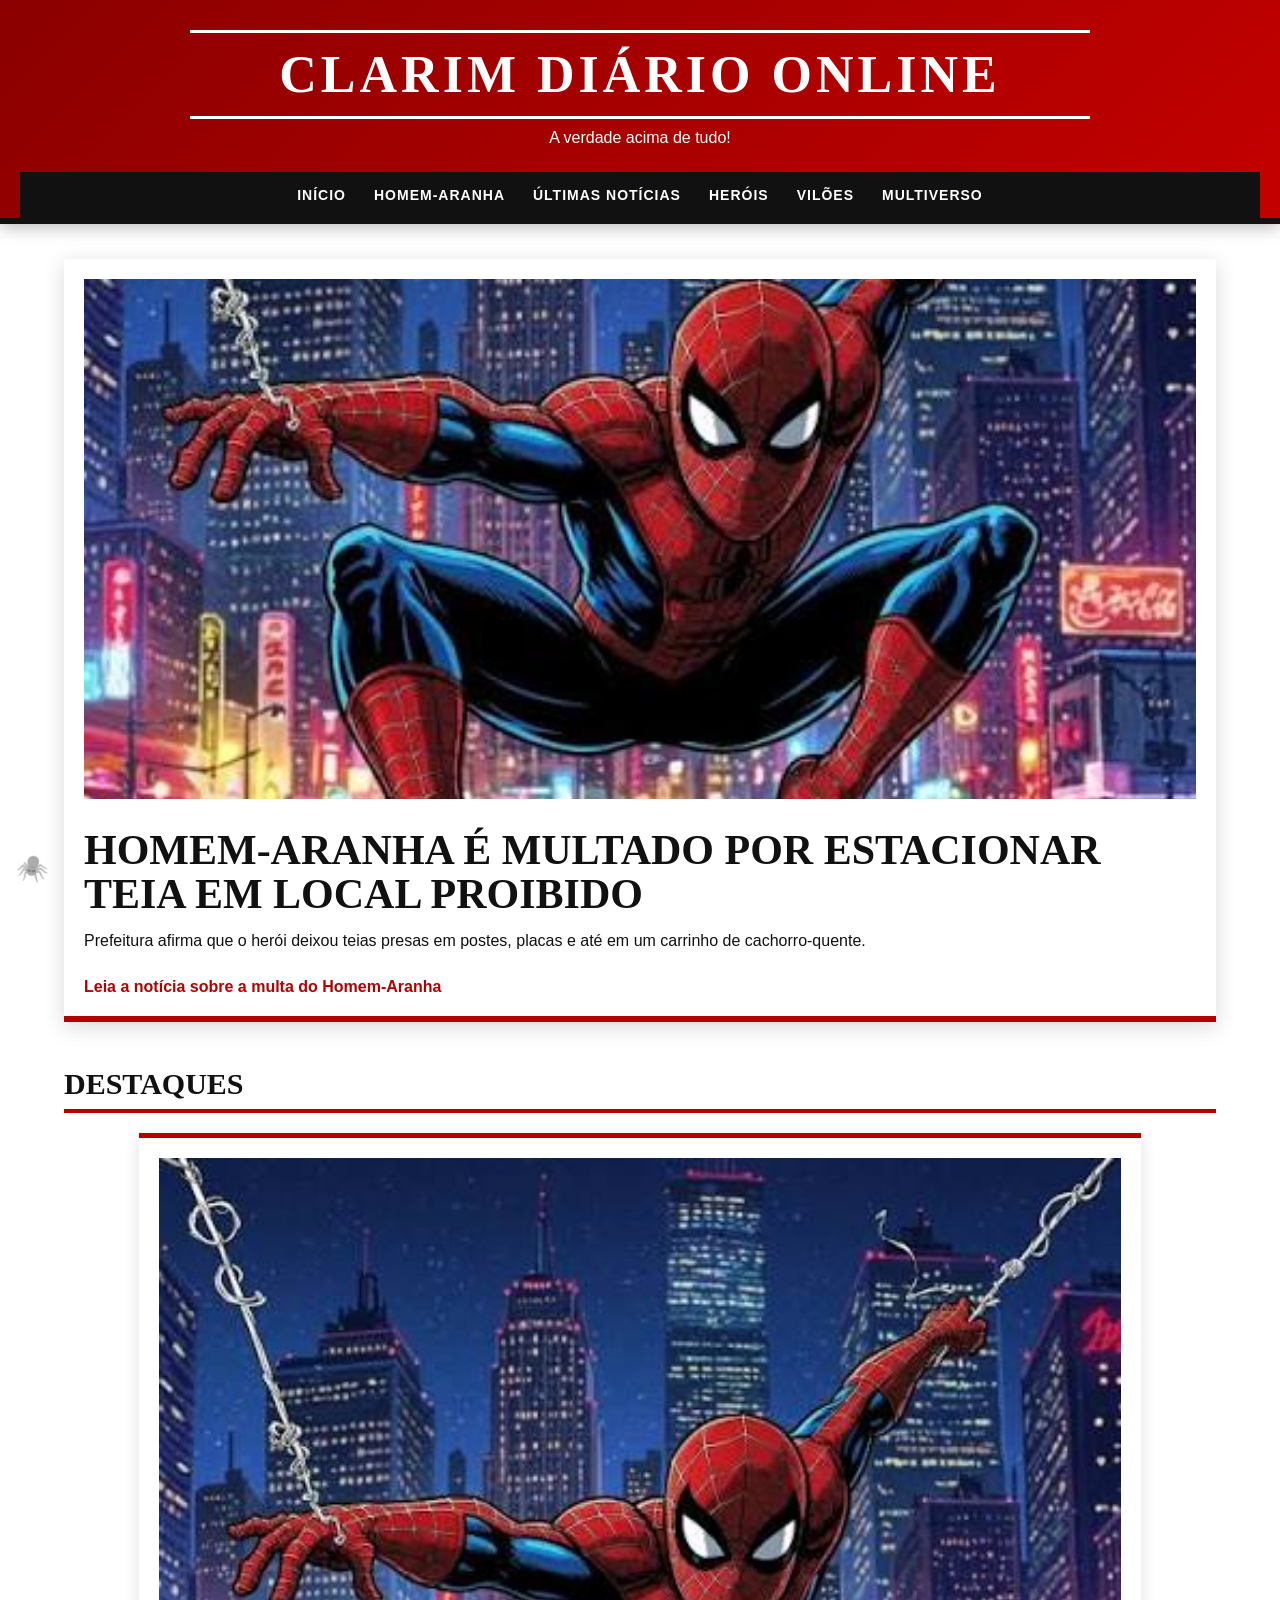
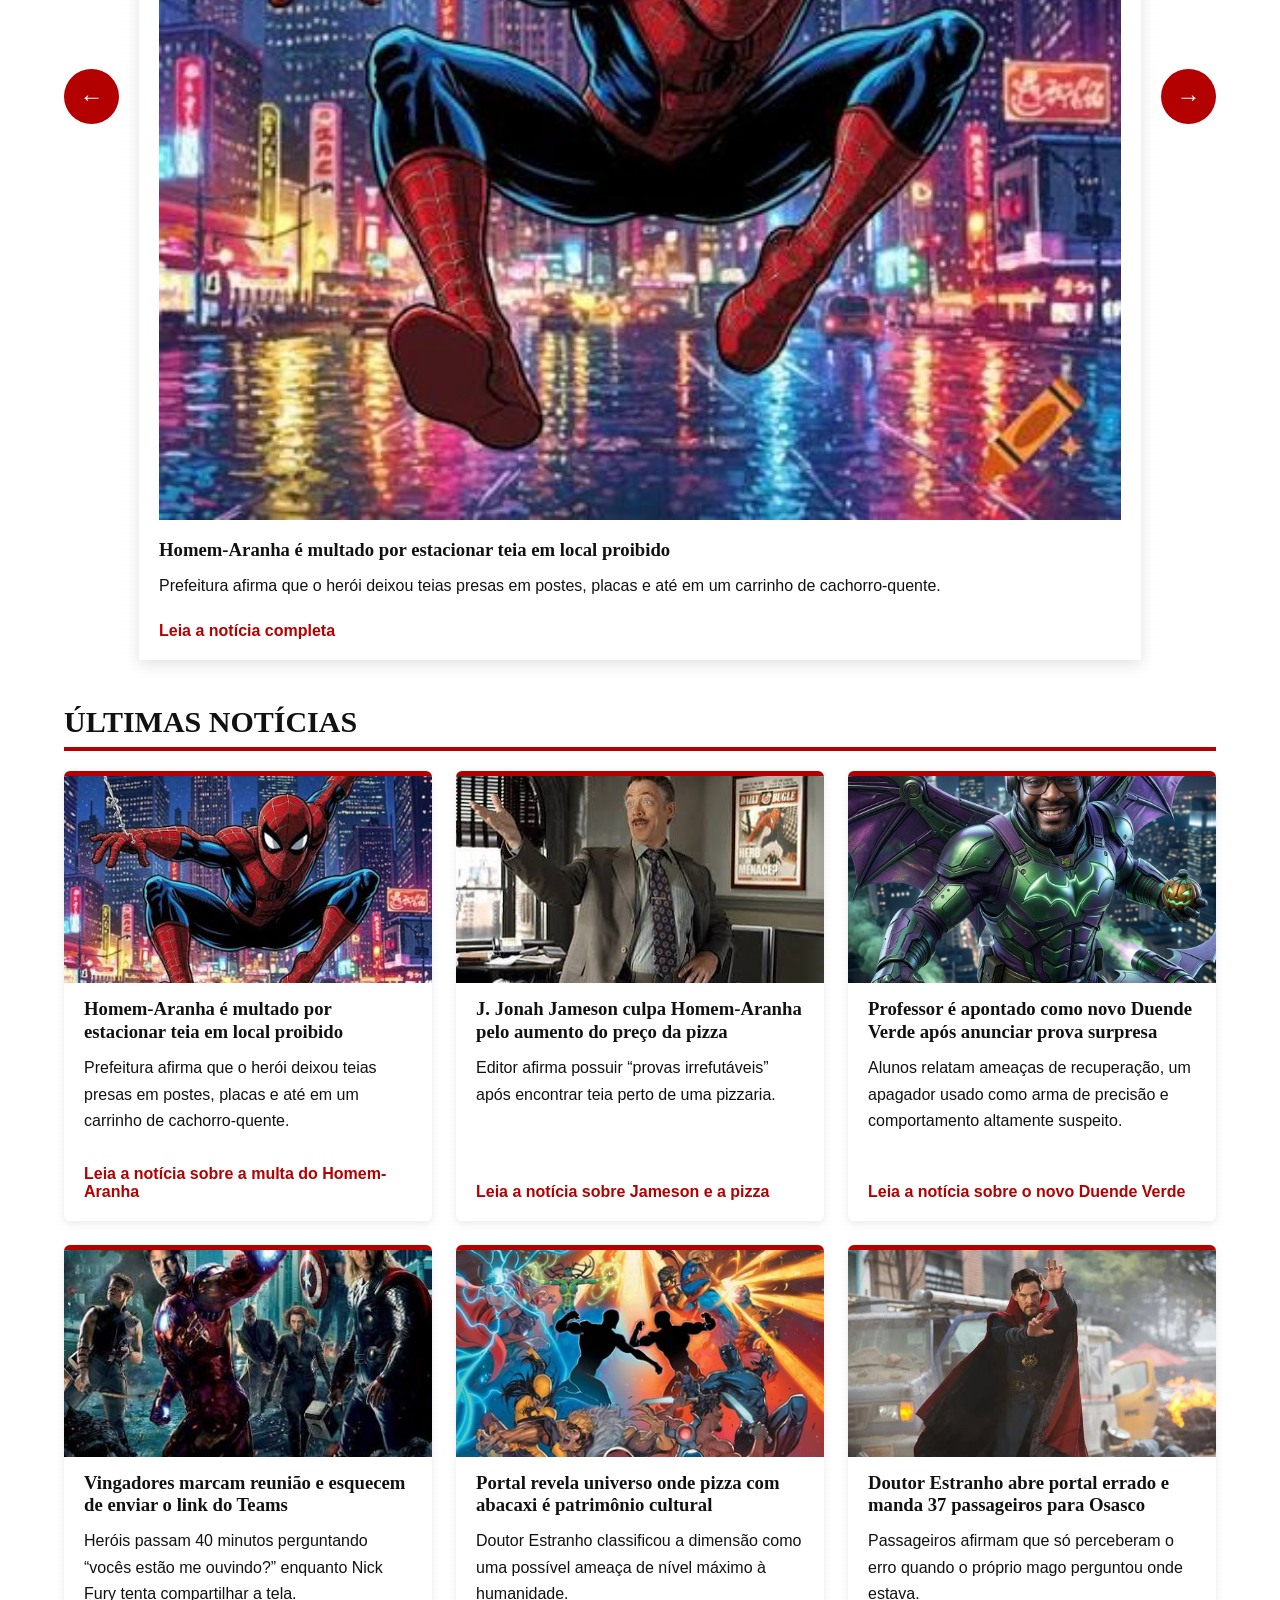
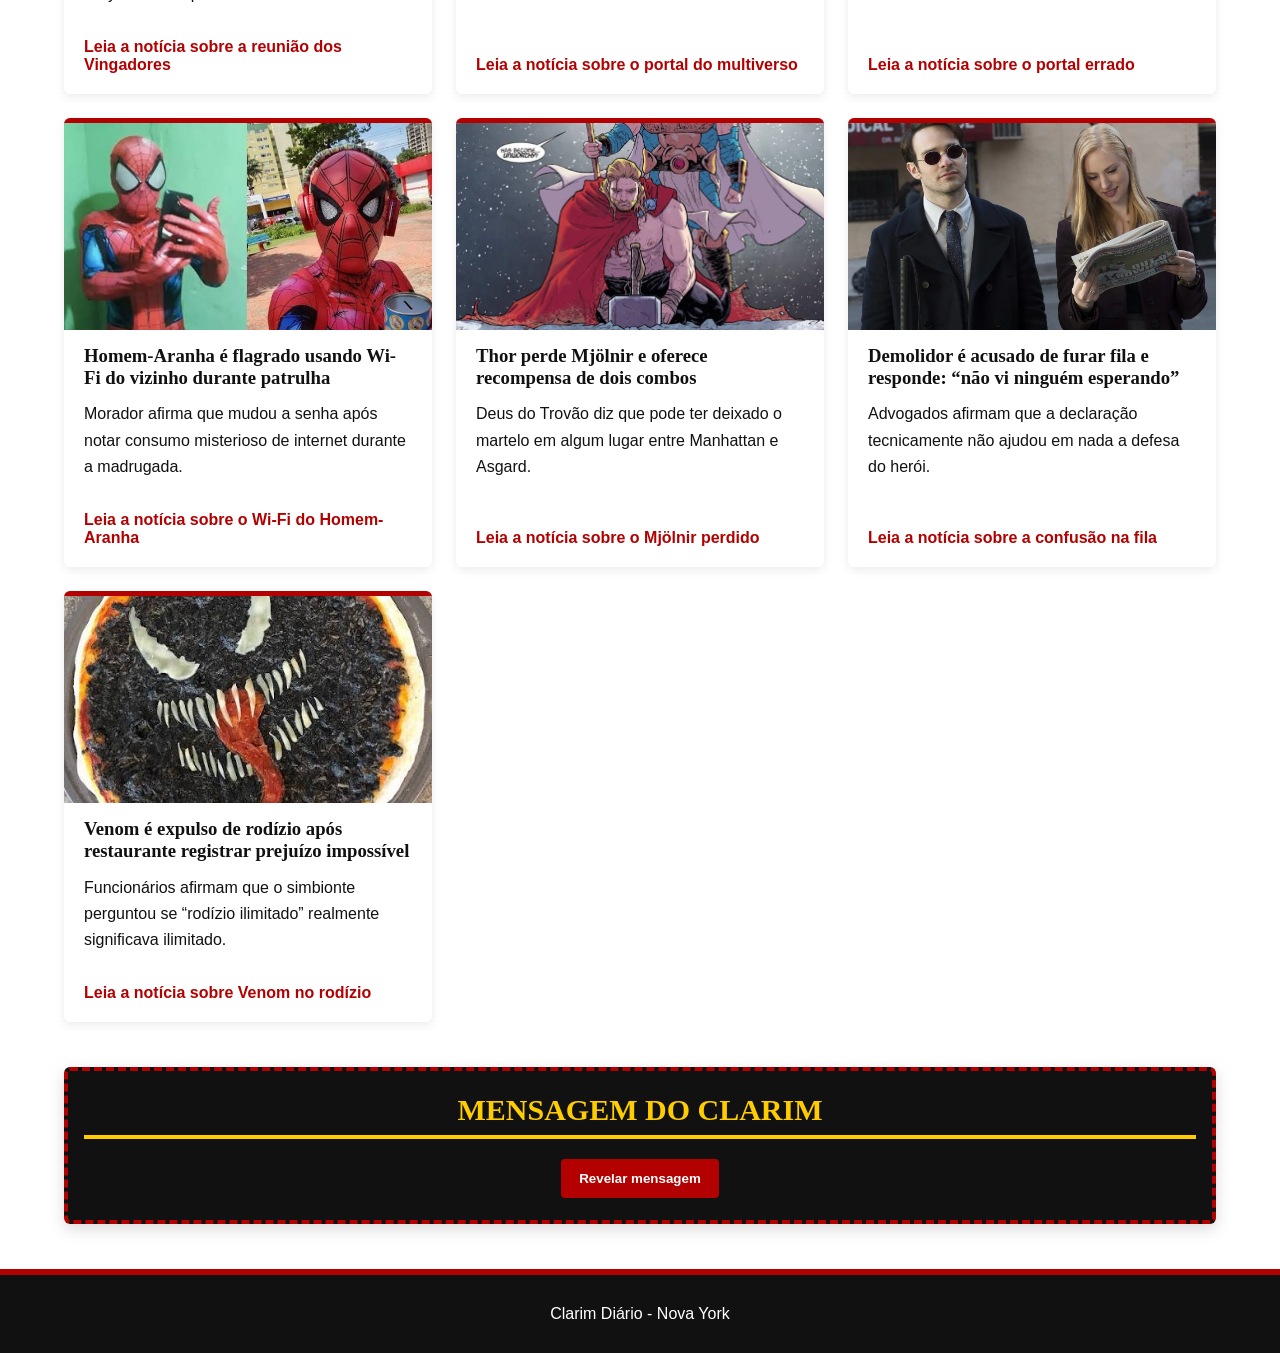
==== commit 0a1dd90b: "corrigi o nome da imagem do duende e atualizei as referencias" ====
--- a/index.html
+++ b/index.html
@@ -426,7 +426,7 @@
     <div id="duende-wrapper">
       <img
         id="professor-duende"
-        src="img/professor-duende..png"
+        src="img/professor-duende.png"
         alt="Duende Verde perseguindo"
       >
 
